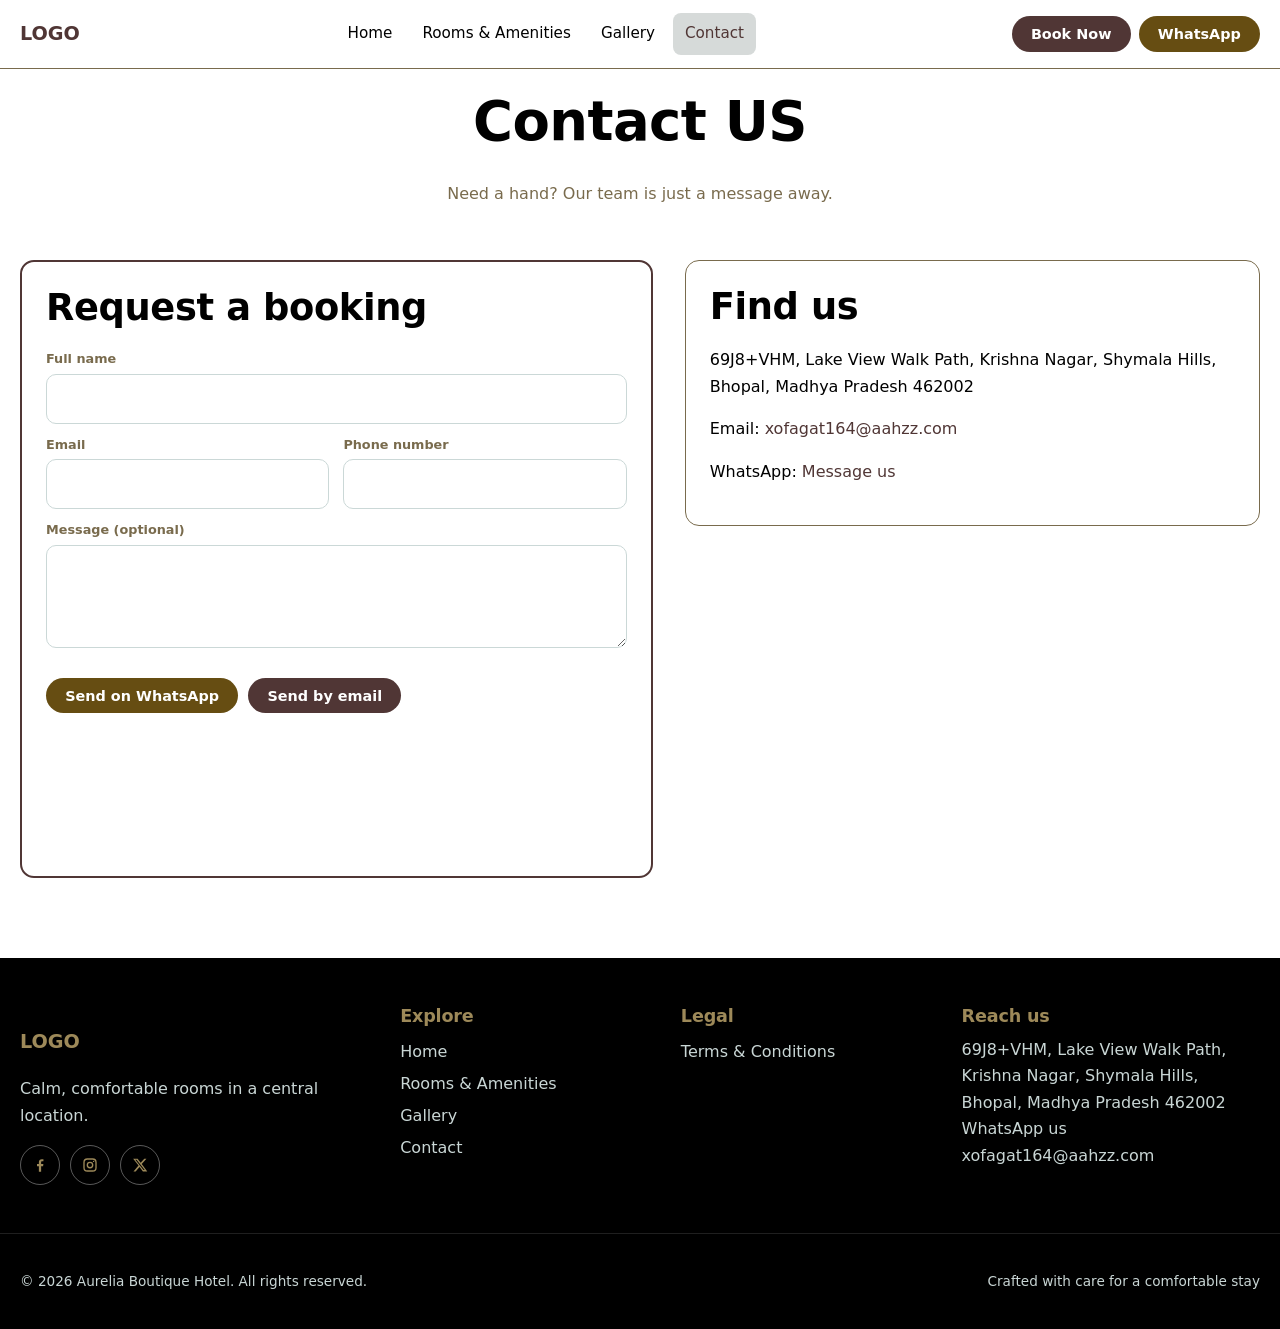
==== contact.html @ 73213e14 "first commit" ====
<!DOCTYPE html>
<html lang="en">

<head>
    <meta charset="utf-8">
    <meta name="viewport" content="width=device-width, initial-scale=1">
    <title>Contact & Book | Aurelia Boutique Hotel</title>
    <meta name="description"
        content="Book direct with Aurelia Boutique Hotel by WhatsApp or email. Find our address and map.">
    <link rel="canonical" href="https://www.example.com/contact.html"><!-- TODO: your domain -->
    <meta property="og:title" content="Contact & Book | Aurelia Boutique Hotel">
    <meta property="og:description"
        content="Book direct with Aurelia Boutique Hotel by WhatsApp or email. Find our address and map.">
    <meta property="og:type" content="website">
    <link rel="stylesheet" href="assets/css/style.css">
</head>

<body>
    <a class="skip" href="#main">Skip to content</a>
    <!-- Header -->
    <header class="site-header">
        <div class="wrap bar">
            <a class="logo" href="index.html">LOGO</a>
            <nav id="nav" aria-label="Main"><a href="index.html">Home</a><a href="rooms.html">Rooms &amp;
                    Amenities</a><a href="gallery.html">Gallery</a><a href="contact.html"
                    aria-current="page">Contact</a></nav>
            <div class="actions"><a class="btn btn-brand" href="contact.html#book">Book Now</a><a class="btn btn-wa"
                    href="#" data-wa target="_blank" rel="noopener">WhatsApp</a>
                <button id="menu-btn" class="menu-btn" aria-expanded="false" aria-controls="nav"
                    aria-label="Open menu"><span></span></button>
            </div>
        </div>
    </header>
    <main id="main">
        <section class="wrap pagehead">
            <h1>Contact US</h1>
            <p>Need a hand? Our team is just a message away.</p>
        </section>
        <div class="wrap two">
            <!-- contact Form -->
            <form id="book" class="contact-form" novalidate>
                <h2>Request a booking</h2>
                <label for="name">Full name</label><input id="name" autocomplete="name" required>
                <div class="row2">
                    <div><label for="email">Email</label><input id="email" type="email" autocomplete="email" required>
                    </div>
                    <div><label for="phone">Phone number</label><input id="phone" type="tel" autocomplete="tel"
                            inputmode="tel" required></div>
                </div>
                <label for="msg">Message (optional)</label><textarea id="msg" rows="3"></textarea>
                <p id="form-error" class="error" role="alert" hidden></p>
                <p class="cta"><button class="btn btn-wa" type="submit">Send on WhatsApp</button><button
                        class="btn btn-brand" type="button" id="send-email">Send by email</button></p>
            </form>
            <div>
                <div class="card pad">
                    <h2>Find us</h2>
                    <address>69J8+VHM, Lake View Walk Path, Krishna Nagar, Shymala Hills, Bhopal, Madhya Pradesh 462002
                    </address>
                    <p>Email: <a href="mailto:xofagat164@aahzz.com">xofagat164@aahzz.com</a></p>
                    <p>WhatsApp: <a href="#" data-wa target="_blank" rel="noopener">Message us</a></p>
                </div>
                <!-- OPTIONAL MAP: Google Maps > Share > Embed a map > paste the src below -->
                <iframe
                    src="https://www.google.com/maps/embed?pb=!1m16!1m12!1m3!1d29330.861098000114!2d77.36498354561394!3d23.23006938344006!2m3!1f0!2f0!3f0!3m2!1i1024!2i768!4f13.1!2m1!1s69J8%2BVHM%2C%20Lake%20View%20Walk%20Path%2C%20Krishna%20Nagar%2C%20Shymala%20Hills%2C%20Bhopal%2C%20Madhya%20Pradesh%20462002!5e0!3m2!1sen!2sin!4v1791377925438!5m2!1sen!2sin"
                    width="600" height="450" style="border:0;" allowfullscreen="" loading="lazy"
                    referrerpolicy="strict-origin-when-cross-origin"></iframe>
            </div>
        </div>
    </main>

    <!--footer-->
    <!--footer-->
    <footer class="site-footer">
        <div class="wrap cols">
            <div>
    <p class="logo">LOGO</p>
    <p>Calm, comfortable rooms in a central location.</p>
    <ul class="social" aria-label="Social media">
        <li><a href="https://facebook.com/yourpage" target="_blank" rel="noopener" aria-label="Facebook">
            <svg viewBox="0 0 24 24" fill="currentColor" aria-hidden="true"><path d="M13.5 21v-7.5h2.6l.4-3h-3V8.6c0-.9.3-1.5 1.5-1.5h1.6V4.4c-.3 0-1.2-.1-2.3-.1-2.3 0-3.8 1.4-3.8 3.9v2.3H8v3h2.5V21z"/></svg></a></li>
        <li><a href="https://instagram.com/yourpage" target="_blank" rel="noopener" aria-label="Instagram">
            <svg viewBox="0 0 24 24" fill="none" stroke="currentColor" stroke-width="1.8" aria-hidden="true"><rect x="4" y="4" width="16" height="16" rx="4.5"/><circle cx="12" cy="12" r="3.6"/><circle cx="16.8" cy="7.2" r=".9" fill="currentColor" stroke="none"/></svg></a></li>
        <li><a href="https://x.com/yourpage" target="_blank" rel="noopener" aria-label="X (Twitter)">
            <svg viewBox="0 0 24 24" fill="currentColor" aria-hidden="true"><path d="M17.7 3.5h2.9l-6.3 7.2 7.4 9.8h-5.8l-4.5-5.9-5.2 5.9H3.3l6.7-7.7L2.9 3.5h5.9l4.1 5.4zm-1 15.3h1.6L7.4 5.1H5.7z"/></svg></a></li>
    </ul>
</div>
            <div>
                <h2>Explore</h2>
                <ul>
                    <li><a href="index.html">Home</a></li>
                    <li><a href="rooms.html">Rooms &amp; Amenities</a></li>
                    <li><a href="gallery.html">Gallery</a></li>
                    <li><a href="contact.html">Contact</a></li>
                </ul>
            </div>
            <div>
                <h2>Legal</h2>
                <ul>
                    <li><a href="terms.html">Terms &amp; Conditions</a></li>
                </ul>
            </div>
            <div>
                <h2>Reach us</h2>
                <address>69J8+VHM, Lake View Walk Path, Krishna Nagar, Shymala Hills, Bhopal, Madhya Pradesh 462002<br><a href="#" data-wa target="_blank" rel="noopener">WhatsApp
                        us</a><br><a href="mailto:xofagat164@aahzz.com">xofagat164@aahzz.com</a></address>
            </div>
        </div>
        <div class="copy">
            <div class="wrap copy-inner">
                <p>&copy; <span id="year">2026</span> Aurelia Boutique Hotel. All rights reserved.</p>
                <p>Crafted with care for a comfortable stay</p>
            </div>
        </div>
    </footer>
    <script src="assets/js/main.js" defer></script>
</body>

</html>
---- assets/css/style.css ----
/* Aurelia Boutique Hotel: plain CSS, no frameworks. Re-theme by editing the :root colours. */
:root {
    --brand: #503635;
    --brand-d: #0a524e;
    --ink: #000000;
    --muted: #796b4d;
    --soft: #d6dad9;
    --line: #796b4d;
    --wa: #664d12;
    --r: 14px
}

* {
    box-sizing: border-box
}

html {
    scroll-behavior: smooth;
    scroll-padding-top: 80px
}

body {
    margin: 0;
    font: 16px/1.65 system-ui, -apple-system, "Segoe UI", Roboto, sans-serif;
    color: var(--ink);
    background: #fff
}

img {
    max-width: 100%;
    height: auto;
    display: block
}

h1,
h2,
h3 {
    line-height: 1.2;
    margin: 0 0 .5em;
    letter-spacing: -.01em
}

h1 {
    font-size: clamp(2rem, 5vw, 3.4rem)
}

h2 {
    font-size: clamp(1.6rem, 3.2vw, 2.3rem)
}

a {
    color: var(--brand);
    text-decoration: none
}

.wrap {
    max-width: 1600px;
    margin: 0 auto;
    padding: 20px 20px
}

section {
    padding: 56px 0
}

.soft {
    background: var(--soft)
}

.center {
    text-align: center;
    margin-top: 32px
}

.muted {
    color: var(--muted);
    margin: 0 0 .6em
}

.sr,
.skip:not(:focus) {
    position: absolute;
    width: 1px;
    height: 1px;
    overflow: hidden;
    clip: rect(0 0 0 0)
}

.skip:focus {
    position: fixed;
    top: 8px;
    left: 8px;
    background: #fff;
    padding: 10px;
    z-index: 99
}

:focus-visible {
    outline: 3px solid var(--brand);
    outline-offset: 2px
}

.btn {
    display: inline-flex;
    align-items: center;
    justify-content: center;
    border: 0;
    cursor: pointer;
    border-radius: 999px;
    padding: .6rem 1.2rem;
    font: 600 .9rem system-ui;
    text-decoration: none;
    transition: background .2s
}

.btn-brand {
    background: var(--brand);
    color: #fff
}

.btn-brand:hover {
    background: var(--brand-d)
}

.btn-wa {
    background: var(--wa);
    color: #fff
}

.btn-wa:hover {
    filter: brightness(.92)
}

.btn-lg {
    padding: .85rem 1.7rem;
    font-size: 1rem
}

/* header */
.site-header {
    position: sticky;
    top: 0;
    z-index: 50;
    background: rgba(255, 255, 255, .96);
    backdrop-filter: blur(8px);
    border-bottom: 1px solid var(--line)
}

.bar {
    display: flex;
    align-items: center;
    justify-content: space-between;
    gap: 16px;
    height: 68px
}

.logo {
    font-weight: 700;
    font-size: 1.2rem;
    color: var(--brand);
    text-decoration: none
}

#nav {
    display: flex;
    gap: 6px
}

#nav a {
    padding: 8px 12px;
    border-radius: 8px;
    color: var(--ink);
    text-decoration: none;
    font-size: .95rem
}

#nav a:hover,
#nav a[aria-current] {
    color: var(--brand);
    background: var(--soft)
}

.actions {
    display: flex;
    gap: 8px;
    align-items: center
}

.menu-btn {
    display: none;
    width: 44px;
    height: 44px;
    border: 0;
    background: none;
    cursor: pointer
}

.menu-btn span,
.menu-btn span::before,
.menu-btn span::after {
    display: block;
    width: 22px;
    height: 2px;
    background: var(--ink);
    margin: auto;
    position: relative
}

.menu-btn span::before,
.menu-btn span::after {
    content: "";
    position: absolute;
    left: 0
}

.menu-btn span::before {
    top: -7px
}

.menu-btn span::after {
    top: 7px
}

/* hero */
.hero {
    position: relative;
    min-height: 78vh;
    display: grid;
    align-items: center;
    color: #fff;
    overflow: hidden;
    padding: 80px 0 120px
}

.slides,
.slide,
.shade {
    position: absolute;
    inset: 0
}

.slide {
    width: 100%;
    height: 100%;
    object-fit: cover;
    opacity: 0;
    transition: opacity 1.5s
}

.slide.on {
    opacity: 1
}

.shade {
    background: linear-gradient(180deg, rgba(10, 30, 32, .35), rgba(10, 30, 32, .65))
}

.hero-text {
    position: relative;
    max-width: 760px;
    margin: 0 auto 0 max(20px, calc((100vw - 1180px)/2))
}

.hero-text p {
    font-size: 1.15rem;
    max-width: 560px
}

.cta {
    display: flex;
    flex-wrap: wrap;
    gap: 10px;
    margin-top: 22px
}

/* booking bar: one row */
.booking {
    position: relative;
    z-index: 5;
    margin: -64px 0 0;
    background: #fff;
    border: 1px solid var(--line);
    border-radius: var(--r);
    box-shadow: 0 12px 40px rgba(16, 40, 42, .14);
    padding: 18px;
    display: grid;
    grid-template-columns: repeat(3, 1fr) auto;
    gap: 14px;
    align-items: end
}

label {
    display: block;
    font-size: .8rem;
    font-weight: 600;
    color: var(--muted);
    margin: 10px 0 4px
}

.booking label {
    margin-top: 0
}

input,
select,
textarea {
    width: 100%;
    font: inherit;
    padding: 11px 12px;
    border: 1px solid #cbd8d7;
    border-radius: 10px;
    background: #fff;
    color: var(--ink)
}

.booking .btn {
    height: 48px;
    padding: 0 1.6rem
}

.error {
    grid-column: 1/-1;
    margin: 0;
    color: #b42318;
    font-weight: 600;
    font-size: .9rem
}

/* layout blocks */
.split {
    display: grid;
    grid-template-columns: 1fr 1fr;
    gap: 48px;
    align-items: center
}

.split img {
    border-radius: var(--r);
    width: 100%;
    object-fit: cover
}

.stats {
    display: flex;
    gap: 32px;
    margin: 24px 0 0;
    padding-top: 18px;
    border-top: 1px solid var(--line)
}

.stats dt {
    font-size: .8rem;
    color: var(--muted)
}

.stats dd {
    margin: 0;
    font-size: 1.7rem;
    font-weight: 700;
    color: var(--brand)
}

.head {
    text-align: center;
    max-width: 620px;
    margin: 0 auto 32px
}

.head p {
    color: var(--muted)
}

.grid3 {
    display: grid;
    grid-template-columns: repeat(3, 1fr);
    gap: 24px
}

.card {
    background: #fff;
    border: 1px solid var(--line);
    border-radius: var(--r);
    overflow: hidden
}

.card img {
    aspect-ratio: 3/2;
    object-fit: cover;
    width: 100%
}

.card>div {
    padding: 18px
}

.pad {
    padding: 24px
}

.price {
    font-weight: 700;
    margin: .4em 0 1em
}

.price small {
    font-weight: 400;
    color: var(--muted)
}

.stars {
    color: #e0a100
}

blockquote {
    margin: .6em 0;
    font-size: 1.05rem
}

.amen {
    list-style: none;
    padding: 0;
    margin: 0;
    display: grid;
    grid-template-columns: repeat(6, 1fr);
    gap: 16px
}

.amen li {
    display: flex;
    flex-direction: column;
    align-items: center;
    gap: 10px;
    padding: 22px 10px;
    background: #fff;
    border: 1px solid var(--line);
    border-radius: var(--r);
    text-align: center;
    font-size: .9rem
}

.amen svg {
    width: 30px;
    height: 30px;
    color: var(--brand)
}

.pagehead {
    text-align: center;
    padding-bottom: 16px
}

.pagehead p {
    color: var(--muted)
}

.stack {
    display: grid;
    gap: 56px;
    padding-bottom: 56px
}

.room:nth-child(even)>img {
    order: 2
}

.tablewrap {
    overflow-x: auto;
    border: 1px solid var(--line);
    border-radius: var(--r)
}

table {
    width: 100%;
    border-collapse: collapse
}

th,
td {
    padding: 14px 18px;
    text-align: left;
    border-bottom: 1px solid var(--line)
}

thead th {
    background: var(--brand);
    color: #fff
}

/* gallery */
.masonry {
    columns: 3;
    column-gap: 16px;
    padding-bottom: 56px
}

.gal-item {
    display: block;
    width: 100%;
    margin: 0 0 16px;
    padding: 0;
    border: 0;
    background: none;
    cursor: zoom-in;
    break-inside: avoid;
    border-radius: var(--r);
    overflow: hidden
}

.gal-item img {
    width: 100%;
    transition: transform .4s
}

.gal-item:hover img {
    transform: scale(1.04)
}

.lightbox {
    border: 0;
    padding: 0;
    width: 100%;
    height: 100%;
    max-width: 100vw;
    max-height: 100vh;
    background: rgba(10, 20, 22, .95);
    color: #fff;
    place-items: center
}

.lightbox[open] {
    display: grid
}

.lightbox figure {
    margin: 0;
    text-align: center
}

.lightbox img {
    max-width: 92vw;
    max-height: 80vh;
    border-radius: 10px;
    margin: auto
}

.lb-btn {
    position: absolute;
    width: 48px;
    height: 48px;
    border: 0;
    border-radius: 50%;
    background: rgba(255, 255, 255, .18);
    color: #fff;
    font-size: 1.8rem;
    cursor: pointer
}

.lb-x {
    top: 16px;
    right: 16px
}

.lb-p {
    left: 16px;
    top: 50%
}

.lb-n {
    right: 16px;
    top: 50%
}

/* contact */
.two {
    display: grid;
    grid-template-columns: 1.1fr 1fr;
    gap: 32px;
    padding-bottom: 56px
}

.row2 {
    display: grid;
    grid-template-columns: 1fr 1fr;
    gap: 14px;
}

.contact-form {
    background: #fff;
    border: 2px solid var(--brand);
    border-radius: var(--r);
    padding: 24px
}

.two iframe {
    width: 100%;
    height: 320px;
    border: 0;
    border-radius: var(--r);
    margin-top: 24px
}

address {
    font-style: normal;
    margin: .6em 0
}

/* footer */
.site-footer {
    background: var(--ink);
    color: #c9d6d5;
    margin-top: 24px
}

.site-footer .logo {
    color: #9d8959
}

.site-footer a {
    color: #c9d6d5
}

.site-footer h2 {
    font-size: 1.1rem;
    color: #9d8959
}

.cols {
    display: grid;
    grid-template-columns: 1.4fr 1fr 1fr 1.2fr;
    gap: 32px;
    padding: 48px 20px
}

.cols ul {
    list-style: none;
    padding: 0;
    margin: 0;
    line-height: 2
}

.copy {
    margin: 0;
    padding: 16px 0;
    border-top: 1px solid rgba(255, 255, 255, .12);
    font-size: .85rem
}

.copy p {
    margin: 0
}

.copy-inner {
    display: flex;
    justify-content: space-between;
    flex-wrap: wrap;
    gap: 8px 24px
}

.social {
    display: flex;
    gap: 10px;
    list-style: none;
    padding: 0;
    margin: 16px 0 0
}

.site-footer .social a {
    display: grid;
    place-items: center;
    width: 40px;
    height: 40px;
    border: 1px solid rgba(255, 255, 255, .35);
    border-radius: 50%;
    color: #9d8959;
    transition: background .2s, border-color .2s
}

.site-footer .social a:hover {
    background: var(--brand);
    border-color: var(--brand)
}

.social svg {
    width: 18px;
    height: 18px
}

/* tablet & mobile */
@media(max-width:1024px) {

    .grid3,
    .amen {
        grid-template-columns: repeat(3, 1fr)
    }

    .masonry {
        columns: 2
    }

    .split {
        gap: 28px
    }

    figure.card {
        margin: 0
    }
}

@media(max-width:860px) {
    .menu-btn {
        display: block
    }

    .actions .btn-wa {
        display: none
    }

    #nav {
        display: none;
        position: absolute;
        top: 68px;
        left: 0;
        right: 0;
        flex-direction: column;
        background: #fff;
        padding: 10px 20px 16px;
        border-bottom: 1px solid var(--line)
    }

    #nav.open {
        display: flex
    }

    .booking {
        grid-template-columns: 1fr
            /* fields stacked one under another */
    }

    .booking .btn {
        grid-column: 1/-1;
        width: 100%
    }

    .split,
    .two,
    .cols {
        grid-template-columns: 1fr
    }

    .room:nth-child(even)>img {
        order: 0
    }
}

@media(max-width:600px) {
    .grid3 {
        grid-template-columns: 1fr
    }

    .amen {
        grid-template-columns: repeat(2, 1fr)
    }

    .masonry {
        columns: 1
    }

    .row2 {
        grid-template-columns: 1fr
    }

    .hero {
        min-height: 70vh
    }

    .copy-inner {
        flex-direction: column;
        text-align: center
    }
}

@media(prefers-reduced-motion:reduce) {
    html {
        scroll-behavior: auto
    }

    * {
        transition: none !important
    }
}

/* ===== HOME: GALLERY SLIDER (new section; nothing above this line was changed) ===== */
.gs-section {
    overflow: hidden
}

.gs-viewport {
    width: 100%;
    max-width: 100%;
    overflow-x: auto;
    overflow-y: hidden;
    scrollbar-width: none;
    -ms-overflow-style: none;
    scroll-behavior: auto;
    cursor: pointer;
    -webkit-overflow-scrolling: touch
}

.gs-viewport::-webkit-scrollbar {
    display: none
}

.gs-track {
    display: flex;
    gap: 16px;
    width: max-content
}

.gs-item {
    flex: 0 0 auto;
    width: calc((min(100vw, 1180px) - 40px - 48px) / 4);
    min-width: 0;
    padding: 0;
    border: 0;
    background: none;
    cursor: pointer;
    border-radius: var(--r);
    overflow: hidden
}

.gs-item img {
    width: 100%;
    aspect-ratio: 3/2;
    object-fit: cover;
    transition: transform .4s
}

.gs-item:hover img {
    transform: scale(1.05)
}

/* Responsive: 320px to 2560px (slide width is always derived from the container, so nothing can overflow) */
@media(max-width:1024px) {
    .gs-item {
        width: calc((min(100vw, 1180px) - 40px - 32px) / 3)
    }
}

@media(max-width:600px) {
    .gs-track {
        gap: 12px
    }

    .gs-item {
        width: calc((100vw - 40px - 12px) / 2)
    }
}

@media(max-width:420px) {
    .gs-item {
        width: calc(100vw - 40px)
    }
}

@media(max-width:340px) {
    .gs-section.wrap {
        padding-left: 12px;
        padding-right: 12px
    }

    .gs-item {
        width: calc(100vw - 24px)
    }
}

@media(min-width:1800px) {
    .gs-track {
        gap: 20px
    }

    .gs-item {
        width: calc((1180px - 40px - 60px) / 4)
    }
}
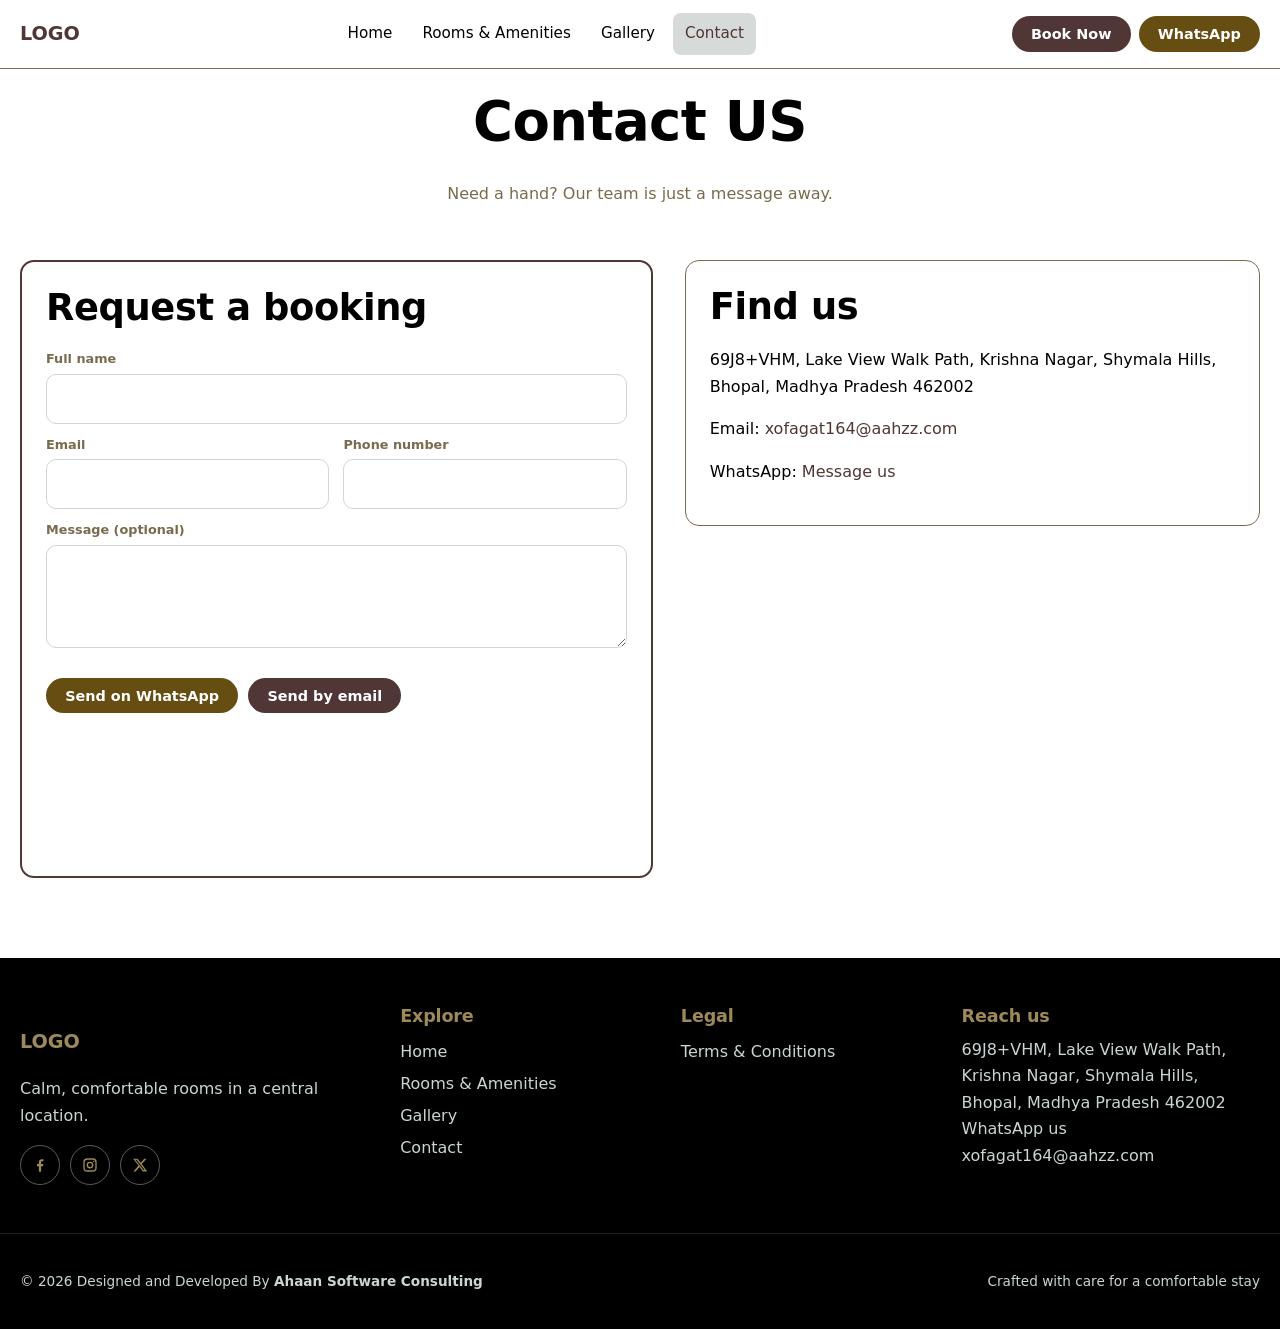
==== commit a5e622c8: "deputation" ====
--- a/contact.html
+++ b/contact.html
@@ -4,13 +4,13 @@
 <head>
     <meta charset="utf-8">
     <meta name="viewport" content="width=device-width, initial-scale=1">
-    <title>Contact & Book | Aurelia Boutique Hotel</title>
+    <title>Contact & Book | Hotel</title>
     <meta name="description"
-        content="Book direct with Aurelia Boutique Hotel by WhatsApp or email. Find our address and map.">
+        content="Book direct with Hotel by WhatsApp or email. Find our address and map.">
     <link rel="canonical" href="https://www.example.com/contact.html"><!-- TODO: your domain -->
-    <meta property="og:title" content="Contact & Book | Aurelia Boutique Hotel">
+    <meta property="og:title" content="Contact & Book | Hotel">
     <meta property="og:description"
-        content="Book direct with Aurelia Boutique Hotel by WhatsApp or email. Find our address and map.">
+        content="Book direct with Hotel by WhatsApp or email. Find our address and map.">
     <meta property="og:type" content="website">
     <link rel="stylesheet" href="assets/css/style.css">
 </head>
@@ -108,7 +108,7 @@
         </div>
         <div class="copy">
             <div class="wrap copy-inner">
-                <p>&copy; <span id="year">2026</span> Aurelia Boutique Hotel. All rights reserved.</p>
+                <p>&copy; <span id="year">2026</span> Designed and Developed By <a href="https://ahaansoftware.com/" target="_blank" rel="noopener noreferrer"><strong>Ahaan Software Consulting</strong></a></p>
                 <p>Crafted with care for a comfortable stay</p>
             </div>
         </div>
--- a/assets/css/style.css
+++ b/assets/css/style.css
@@ -685,6 +685,40 @@
     height: 18px
 }
 
+.gal-tabs {
+    display: flex;
+    flex-wrap: wrap;
+    justify-content: center;
+    gap: 10px;
+    margin: 0 0 28px
+}
+
+.gal-tab {
+    padding: .55rem 1.3rem;
+    border: 1px solid var(--line);
+    border-radius: 999px;
+    background: #fff;
+    color: var(--ink);
+    font: 600 .9rem system-ui;
+    cursor: pointer;
+    transition: background .2s, color .2s, border-color .2s
+}
+
+.gal-tab:hover {
+    border-color: var(--brand);
+    color: var(--brand)
+}
+
+.gal-tab[aria-pressed="true"] {
+    background: var(--brand);
+    border-color: var(--brand);
+    color: #fff
+}
+
+.gal-item[hidden] {
+    display: none
+}
+
 /* tablet & mobile */
 @media(max-width:1024px) {
 
